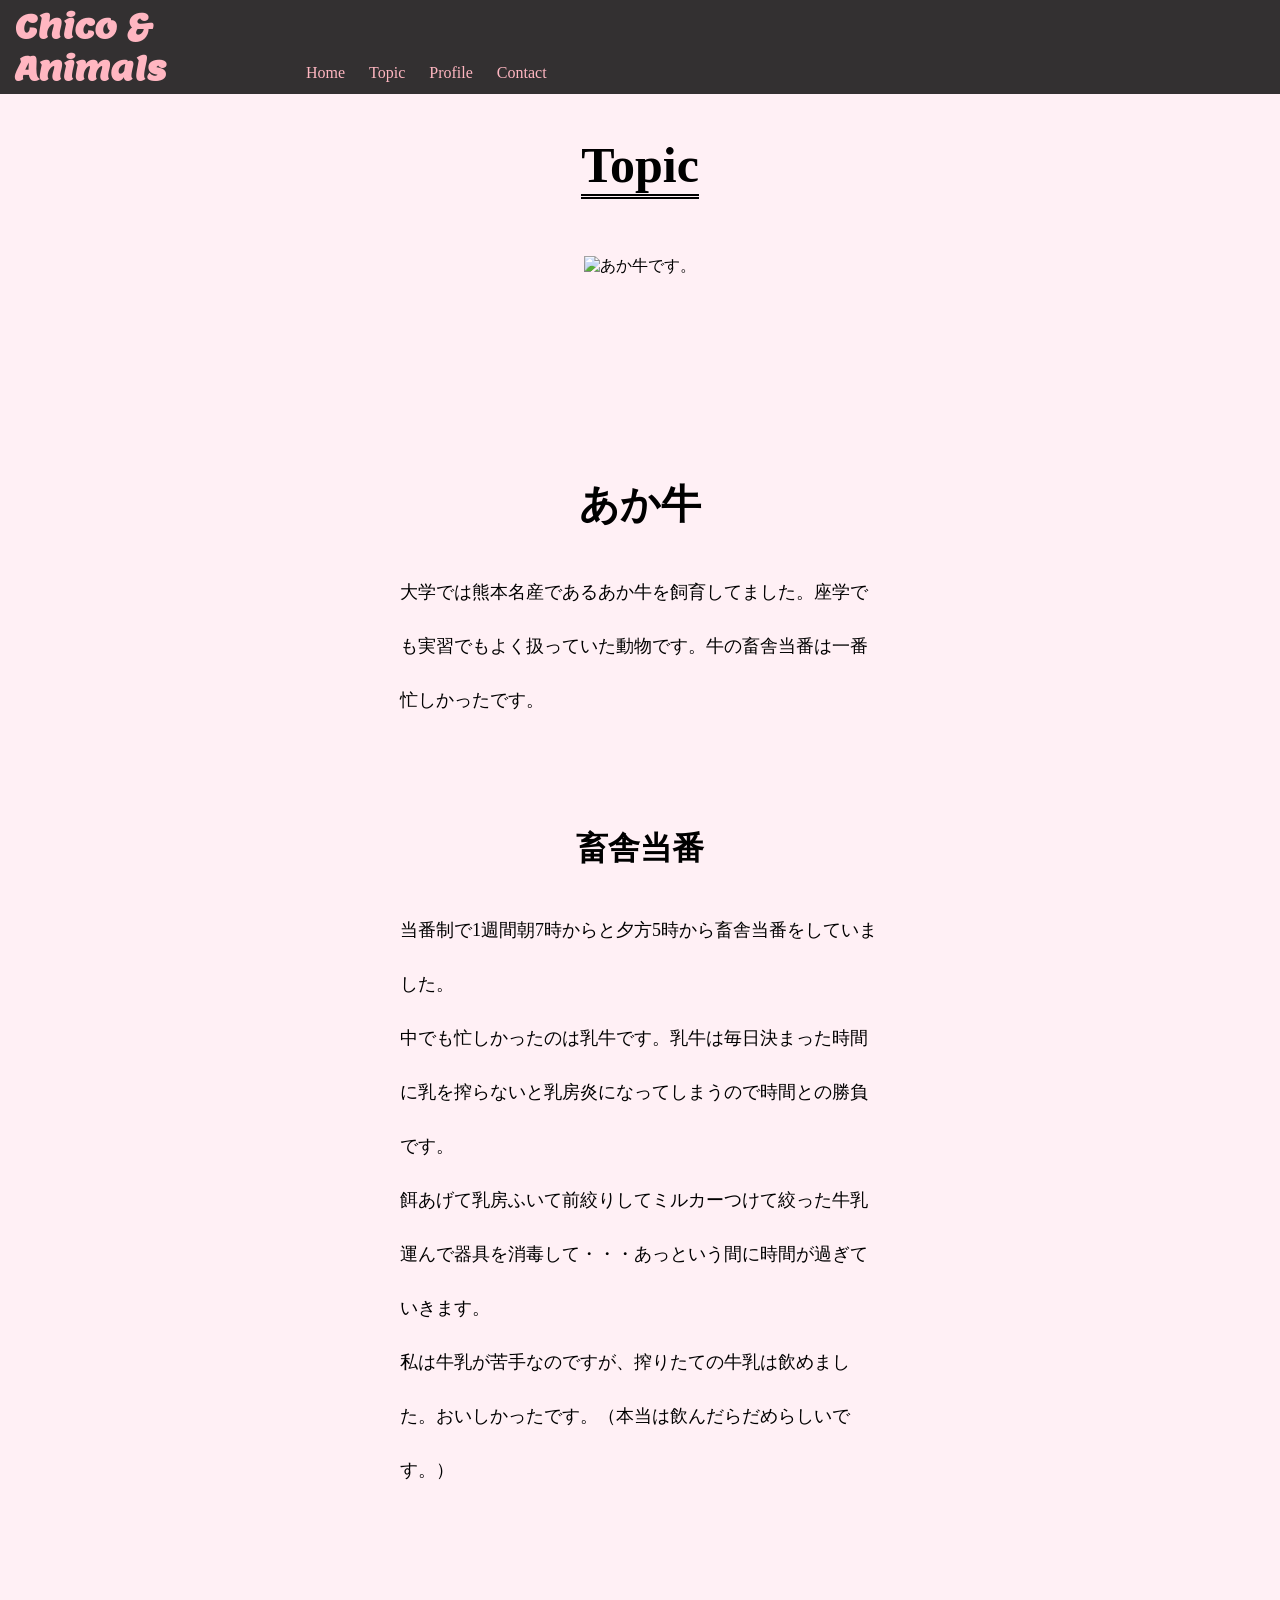
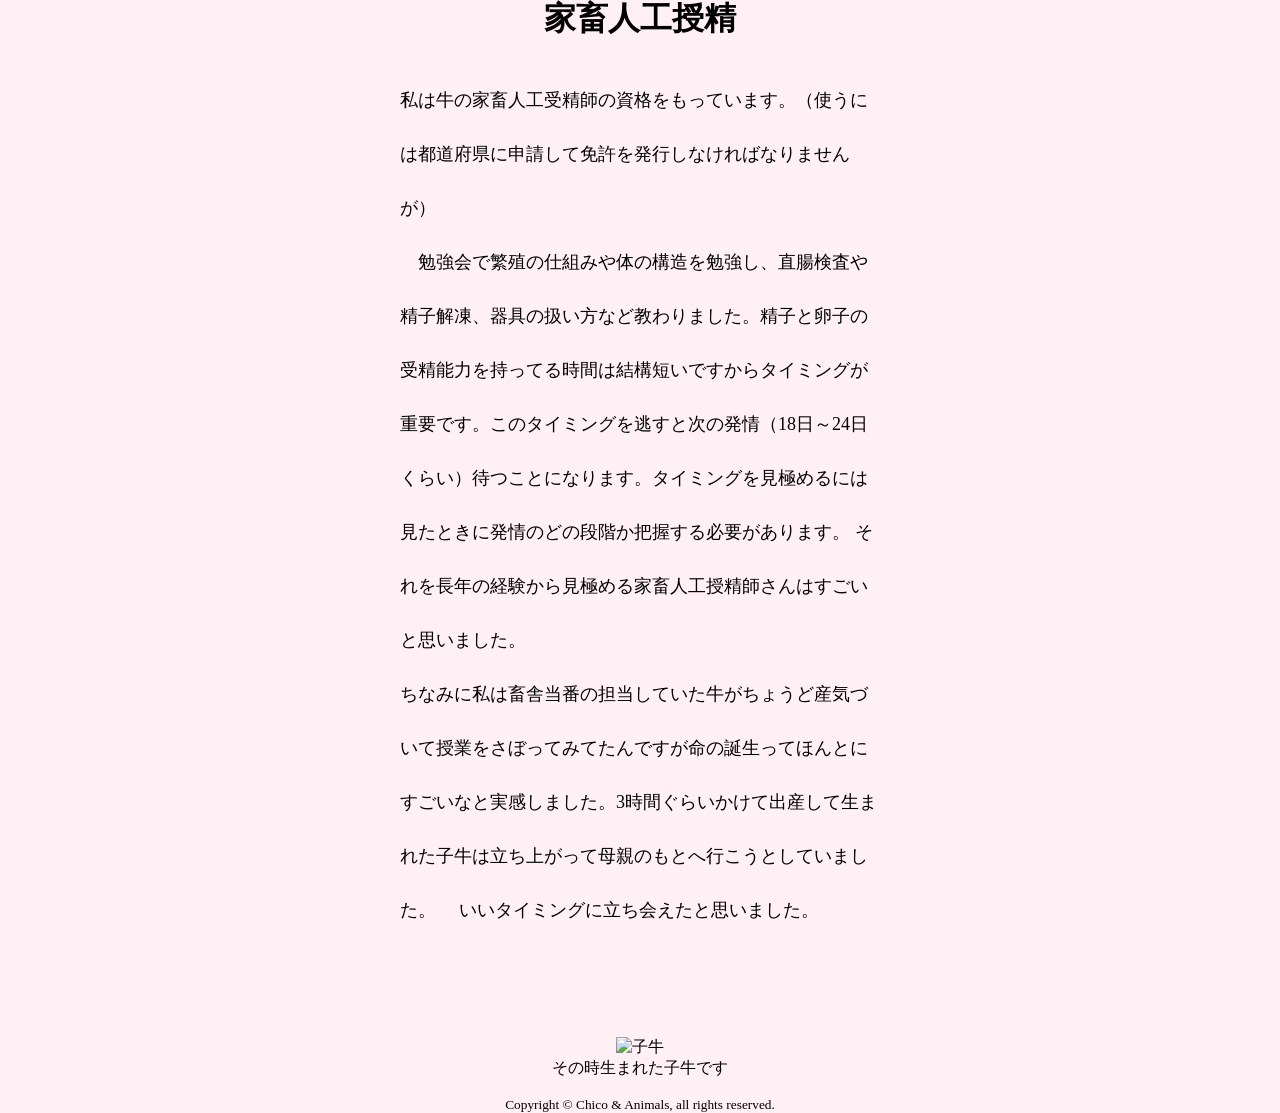
==== box1.html @ c75131ca "Chico and Animals site" ====
<!DOCTYPE html>
<html lang="ja" dir="ltr">
  <head>
    <meta charset="utf-8">
    <title>Chico&Animals</title>
    <link rel="stylesheet" href="style.css">
    <link href="https://fonts.googleapis.com/css?family=Lemon&display=swap" rel="stylesheet">
  </head>
  <body>
    <header>

      <div id="header">
        <div id="title">
        <h1><a>Chico & Animals</a></h1>
        </div>

      <div id="nav">
      <nav>
        <ul>
          <li><a href="index.html">Home</a></li>
          <li><a id="page">Topic</a></li>
          <li><a href="profile.html">Profile</a></li>
          <li><a href="contact.html">Contact</a></li>
        </ul>
      </nav>
    </div>
    </div>
    </header>
    <article class="topic">
      <div class="fadeInUp">
      <h1>Topic</h1>

      <figure>
      <img src="images/animal01.jpg" alt="あか牛です。">
      </figure>
     </div>

      <div class="news">

        <div class="fadeInUp">
        <h2>あか牛</h2>
        <p>大学では熊本名産であるあか牛を飼育してました。座学でも実習でもよく扱っていた動物です。牛の畜舎当番は一番忙しかったです。</p>
        </div>

        <div class="fadeInUp">
        <h3>畜舎当番</h3>
        <p>当番制で1週間朝7時からと夕方5時から畜舎当番をしていました。<br>
          中でも忙しかったのは乳牛です。乳牛は毎日決まった時間に乳を搾らないと乳房炎になってしまうので時間との勝負です。<br>
          餌あげて乳房ふいて前絞りしてミルカーつけて絞った牛乳運んで器具を消毒して・・・あっという間に時間が過ぎていきます。<br>
          私は牛乳が苦手なのですが、搾りたての牛乳は飲めました。おいしかったです。（本当は飲んだらだめらしいです。）</P>
        </div>

        <div class="fadeInUp">
        <h3>家畜人工授精</h3>
        <p>私は牛の家畜人工受精師の資格をもっています。（使うには都道府県に申請して免許を発行しなければなりませんが）<br>
          　勉強会で繁殖の仕組みや体の構造を勉強し、直腸検査や精子解凍、器具の扱い方など教わりました。精子と卵子の受精能力を持ってる時間は結構短いですからタイミングが重要です。このタイミングを逃すと次の発情（18日～24日くらい）待つことになります。タイミングを見極めるには見たときに発情のどの段階か把握する必要があります。
           それを長年の経験から見極める家畜人工授精師さんはすごいと思いました。<br>
           ちなみに私は畜舎当番の担当していた牛がちょうど産気づいて授業をさぼってみてたんですが命の誕生ってほんとにすごいなと実感しました。3時間ぐらいかけて出産して生まれた子牛は立ち上がって母親のもとへ行こうとしていました。
         　いいタイミングに立ち会えたと思いました。</p>
        </div>

       <div class="fadeInUp">
         <figure>
           <img src="images/animal01-2.jpg" alt="子牛">
           <figcaption>その時生まれた子牛です</figcaption>
         </figure>
       </div>

      </div>

    </article>

    <footer> <small>Copyright &copy; Chico & Animals, all rights reserved.</small> </footer>
    <script src="jquery-3.4.1.min.js"></script>
    <script src="script.js"></script>
  </body>
</html>
---- style.css ----
body{
  font-family: 'メイリオ','Hiragino Kaku Gothic Pro',sans-serof;
  background-color: #fff0f5;
  margin: 0;
}
.fadeInUp {
  opacity : 0;
  transform: translateY(20px);
  transition: 1s;
}

/*ヘッダー*/
#header{
  background-color: rgba(0,0,0,0.8);
  width: 100%;
}
#header a{
  color: rgba(255,182,193,1);
  text-decoration: none;
}

#title h1{
  font-family: 'Lemon', cursive;
  font-size: 32px;
  width: 20%;
  margin: 0;
  padding:5px;
  margin-left: 10px;
  color: rgba(255,182,193,1);

}
/* ナビゲーションメニュー*/
#nav ul{
  list-style-type: none;
  margin:0 ;
　
}

#nav li{
  color: rgba(255,182,193,1);
  padding: 0 10px;
  display: inline;
}

#nav{
  width: 80%;
  margin-top: -30px;
  float: right;
  text-align: left;
}

/*フッター*/
footer{
  text-align: center;
}



/* トップ*/

#photo{
  margin-top: 0;
  margin-bottom:0;
  background-image: url(images/top.jpg);
  text-align: center;
  background-repeat: no-repeat;
  background-size: cover;
  width: 100%;
  height: 700px;
  position: relative;
  opacity: 0.8;
}

#top{
  position: absolute;
  width: 100%;
  margin-top: 100px;
  text-align: center;
}
#top h1{
  font-family: 'Lemon', cursive;
  font-size: 80px;
  color: rgba(255,182,193,1);
  padding-bottom: 40px;
  border-bottom: solid 2px rgba(255,182,193,1);
  color: rgba(255,182,193,1);
  display: inline-block;
  text-shadow: 1px 1px 1px #8b4513, -1px 1px 1px #8b4513, 1px -1px 1px #8b4513, -1px -1px 1px #8b4513, 1px 1px 1px #8b4513, -1px 1px 1px #8b4513, 1px -1px 1px #8b4513, -1px -1px 1px #8b4513;
}

#top p{
  font-size: 25px;
  font-weight: bold;
  color: rgba(255,182,193,1);

}

/*about*/
#about{
  margin: 100px 0 200px 0;
  text-align: center;
}

#about h1{
  font-size: 50px;
  border-bottom: double 5px #000000;
  display: inline-block;
  margin-bottom: 10px;
}

#about p{
  margin-bottom: 30px;
  line-height: 50px;
}

/*topic*/
#topic{
  text-align: center;
  background-color: #696969;

}
#topic h1{
  color: #fff;
  font-size: 50px;
  border-bottom: double 5px #fff;
  display: inline-block;
}
.boxs{
  display: flex;
}
.boxs > *{
  margin: 2.5%;
  width: 20%;
  background-color:#fff;


}

.boxs img{
  max-width: 100%;

  margin: 0;
  height: auto;
  width: auto;
  border-radius: 30px;
}

.box1, .box2, .box3, .box4{
  position: relative;
  border-radius: 30px;
}
.box1 .caption, .box2 .caption, .box3 .caption, .box4 .caption{
  margin-top:20%;
  color: #fff;
  font-size: 1.2em;
}
.box1 .mask, .box2 .mask, .box3 .mask, .box4 .mask {
	width: 100%;
	height: 100%;
	position:	absolute;
	top: 0;
	left:	0;
	background-color:	rgba(0,0,0,0.4);
	-webkit-transition:	all 0.4s ease;
	transition:		all 0.4s ease;
	-webkit-transform:	scale(0);
	transform:		scale(0);
  border-radius: 30px;
}
.box1:hover .mask , .box2:hover .mask , .box3:hover .mask, .box4:hover .mask{
  -webkit-transform:	scale(1);
	transform:		scale(1);
}

/*記事*/
.topic{
  text-align: center;
}
.topic h1{
  font-size: 50px;
  border-bottom: double 5px #000000;
  display: inline-block;
}

.news{
  margin: 0 400px;

}

.news h2{
  margin-top: 200px;
  font-size: 40px;
}

.news p{
  text-align: left;
  margin-bottom:100px;
  font-size: 18px;
  line-height: 3;
}
.news h3{
  font-size: 2em;
}

/*プロフィール*/
.about{
  margin: 0 400px;

}

.about p{
  text-align: left;
  font-size: 18px;
  line-height: 3;
}
.about h3{
  font-size: 2em;
}

.about h4{
  font-size: 18px;
  text-align: left;
}

/*お問い合わせ*/
form{
  margin: 0 500px;
  text-align: left;
}
input, textarea{
  display: block;
}
input{
  width: 400px;
}
input[type="submit"]{
  width: 200px;
  background-color: #ffaa00;
  background-image: -webkit-gradient(
    linear, left top, left bottom, from(#ffe7b8), to(#ffaa00)
    );
    background-image: -webkit-linear-gradient(top, #ffe7b8 0%, #ffaa00 100%);
    background-image: linear-gradient(to bottom, #ffe7b8 0%,#ffaa00 100%);
    border: solid 1px #aaaaaa;
    border-radius: 10px;
    padding: 10px 0;
}
textarea{
  width: 600px;
  height: 120px;
}
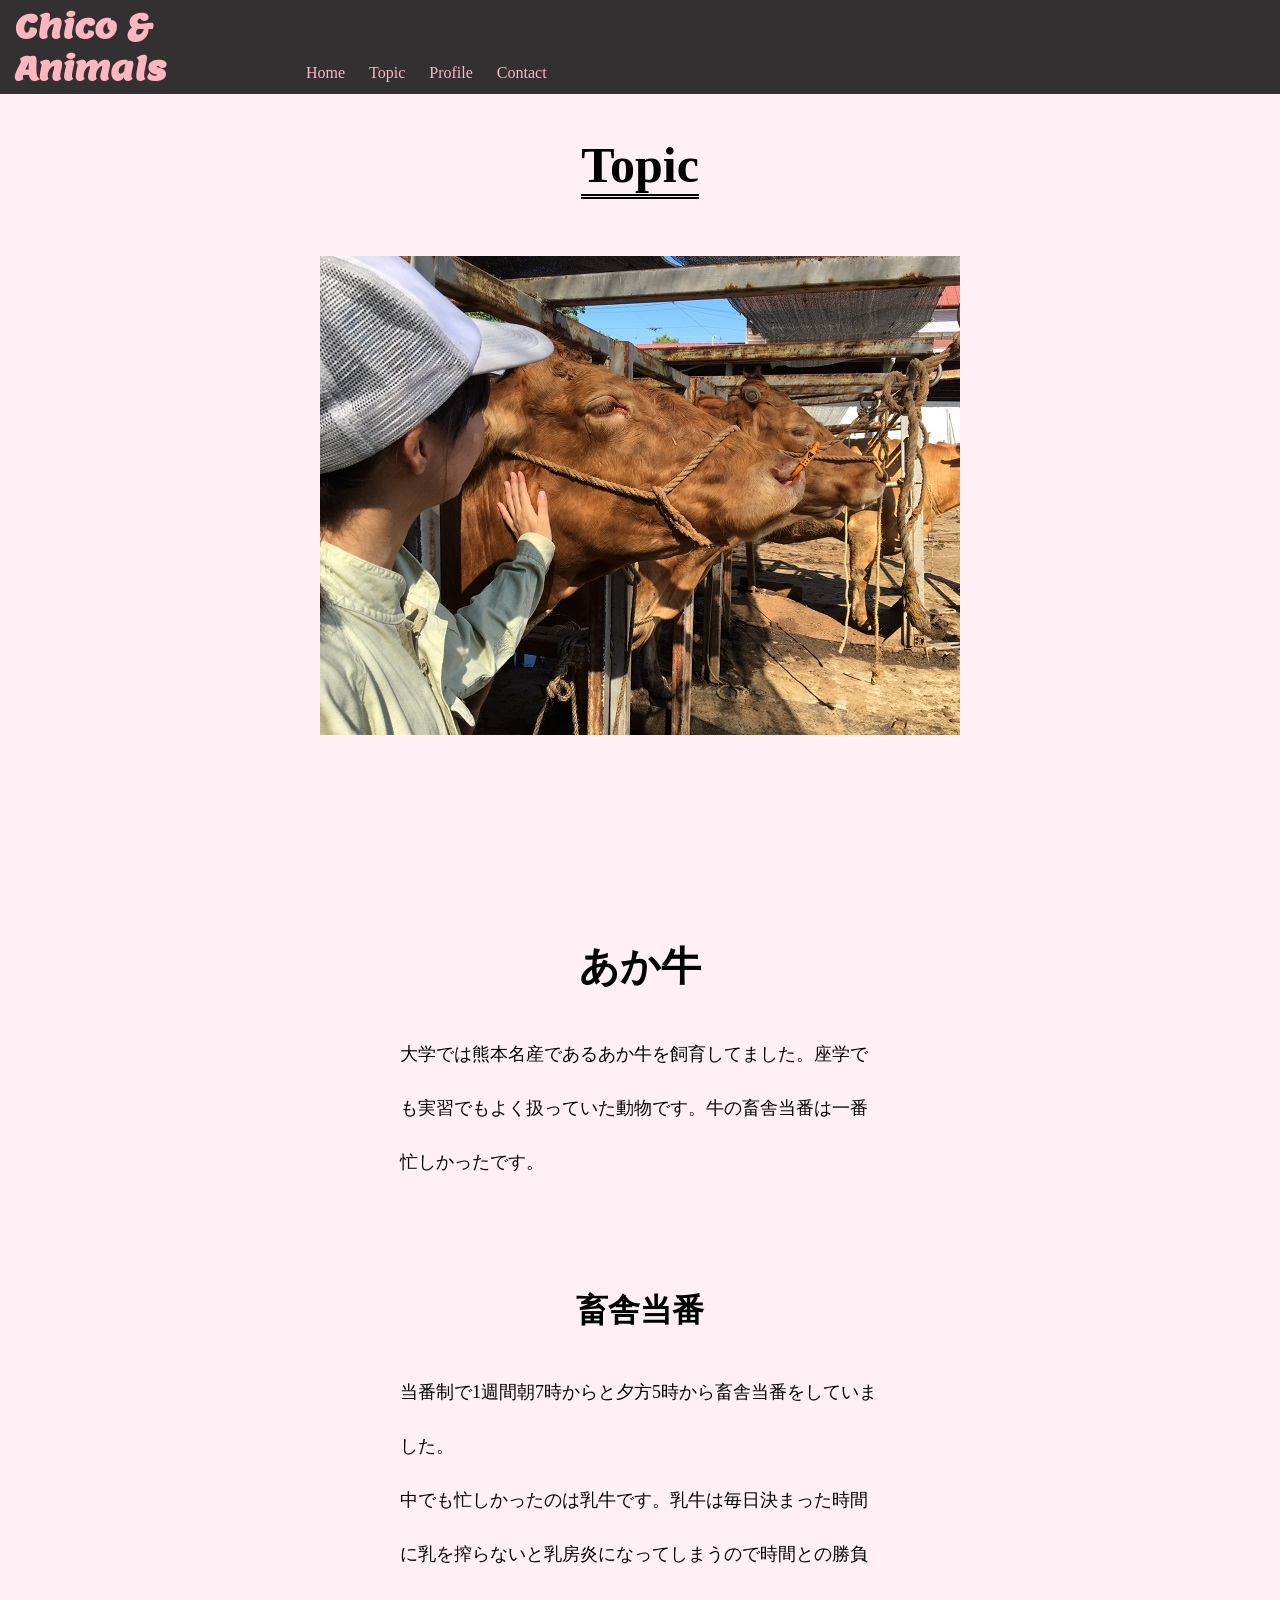
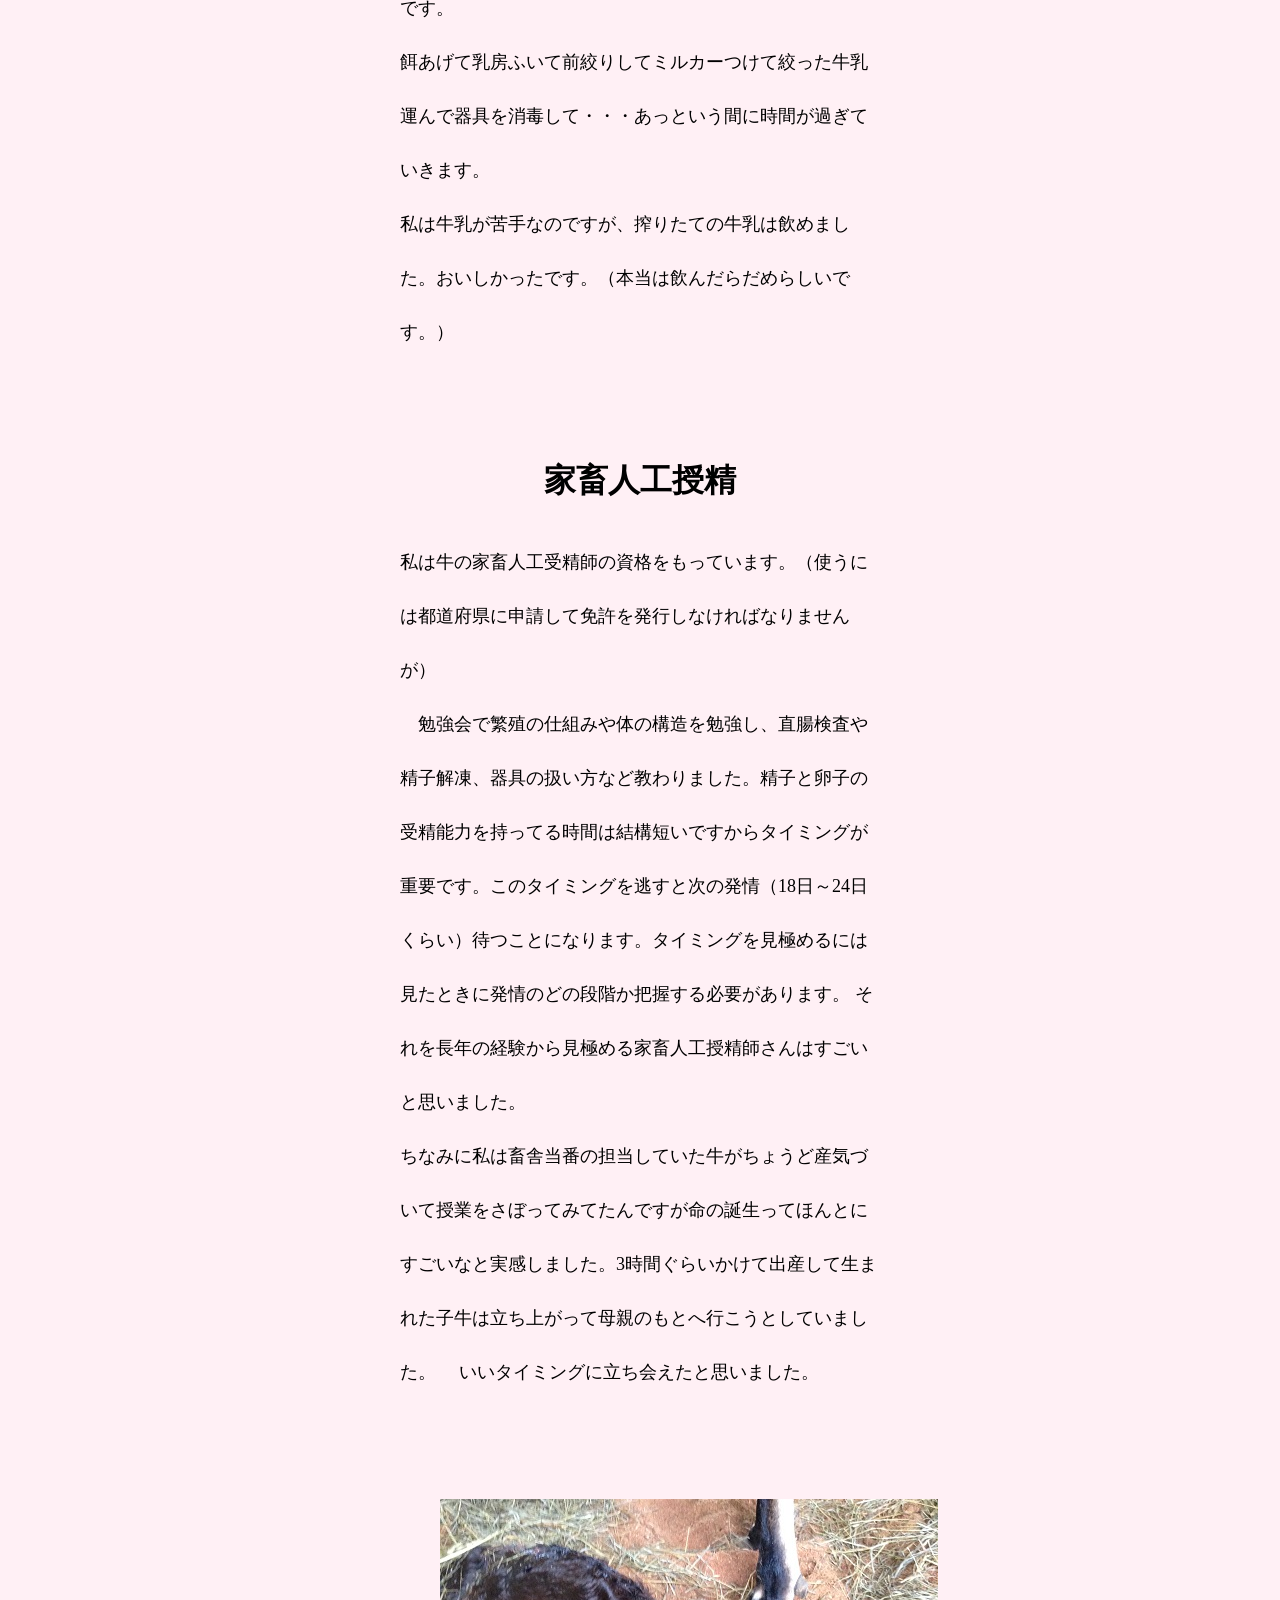
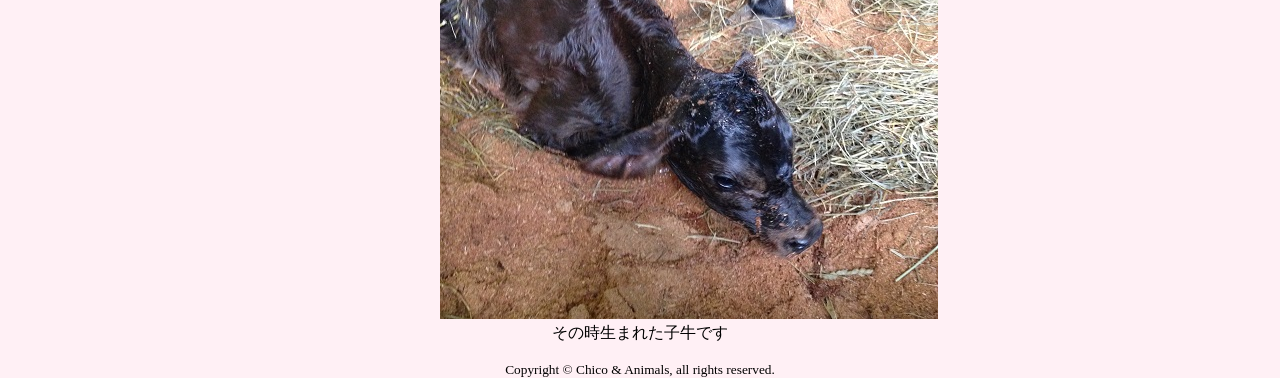
==== commit 629365f3: "Change image file extensions from .jpg to .JPG" ====
--- a/box1.html
+++ b/box1.html
@@ -31,7 +31,7 @@
       <h1>Topic</h1>
 
       <figure>
-      <img src="images/animal01.jpg" alt="あか牛です。">
+      <img src="images/animal01.JPG" alt="あか牛です。">
       </figure>
      </div>
 
@@ -61,7 +61,7 @@
 
        <div class="fadeInUp">
          <figure>
-           <img src="images/animal01-2.jpg" alt="子牛">
+           <img src="images/animal01-2.JPG" alt="子牛">
            <figcaption>その時生まれた子牛です</figcaption>
          </figure>
        </div>
